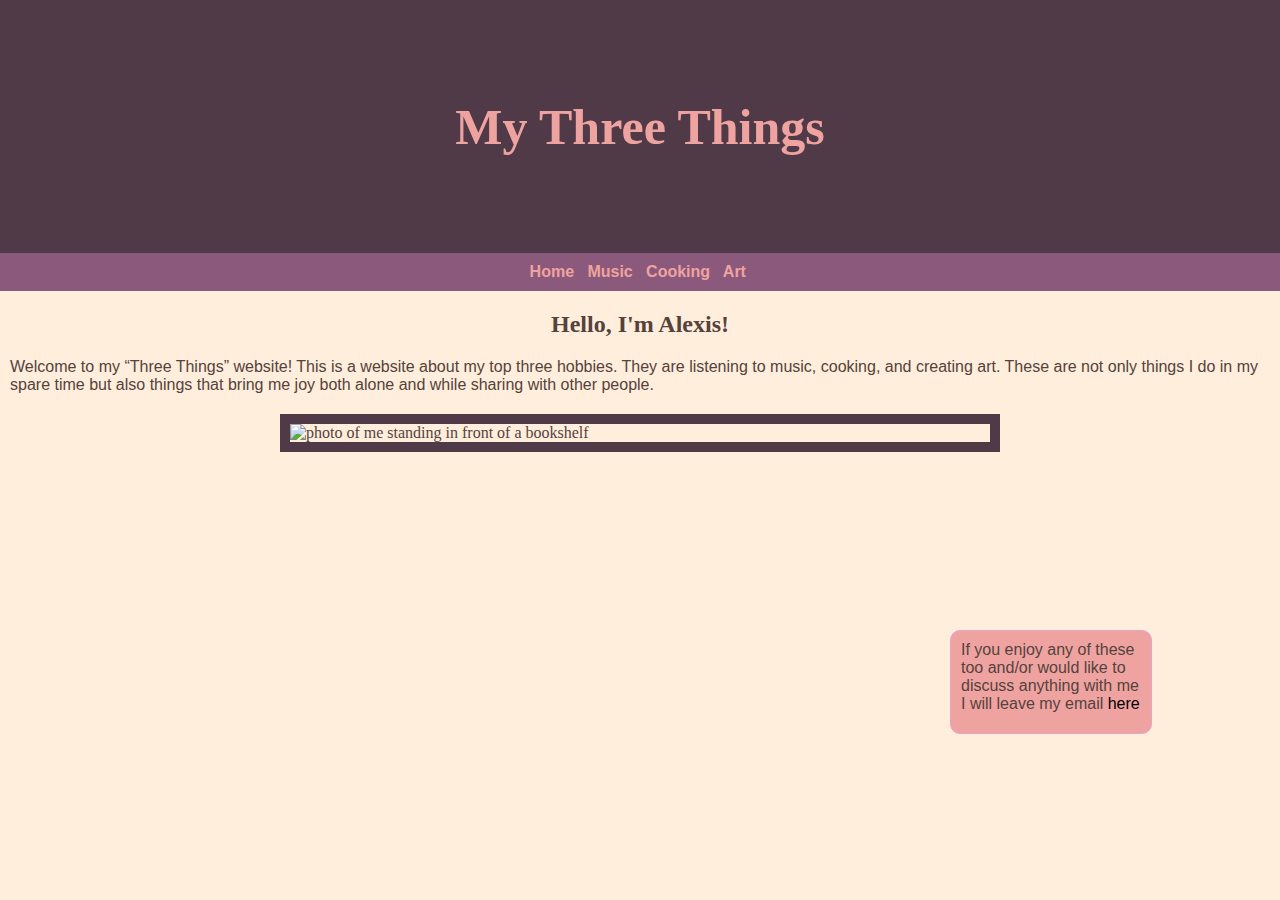
==== MyThreeThings/index.html @ ffa4c63c "Add files via upload" ====
<!DOCTYPE html>
<html>
		<head>	
			<title>My Three Things</title>
			<link rel="stylesheet" href="style.css">
		</head>
  
  
    <body>
      <div id="header">
        <h1>My Three Things</h1>
      </div> 
        
        
        <nav>
          <a href="index.html">Home</a> &nbsp; 
          <a href="music.html">Music</a> &nbsp; 
          <a href="cooking.html">Cooking</a> &nbsp; 
          <a href="art.html">Art</a>&nbsp
        </nav>
      
        <h2>Hello, I'm Alexis!</h2>
        
        <p>Welcome to my “Three Things” website! This is a website           about my top three hobbies. They are listening to music,             cooking, and creating art. These are not only things I do            in my spare time but also things that bring me joy both              alone and while sharing with other people. 
        </p>

      
      <div id=absolute>
        <p>If you enjoy any of these too and/or would like to discuss anything with me I will leave my email <a href="mailto:j.alexis.gray777@gmail.com" style="color:black">here</a></p>
      </div>
        <img src="/images/thisisme.jpg" alt="photo of me standing in front of a bookshelf">
    </body>
</html>
---- MyThreeThings/style.css ----
@media screen and (min-width: 768px){
  #absolute {
    position: absolute;
    width: 200px;
    right: 10%;
    top: 70%;
    
  }
}

body{
  background-color:#ffeedb;
  color:#55423d;
  margin: 0px;
}

img{
  display: block;
  margin-left: auto;
  margin-right: auto;
  height: 75%;
  width: 70%;
  justify-content: center;
  
  border: solid 10px #503a47;
  max-height: 750px;
  max-width: 700px;
}

#header{
  background-color:#503a47;
  color:#efa3a0;
  font-family: Georgia;
  font-size:25px;
  padding: 5%;
  text-align: center;
}

#absolute {
  position: right;
  background-color: #efa3a0;
  border: solid 1px #e6a3ca;
  border-radius: 10px;
}

nav{
  background-color: #8b597b;
  font-family: Arial;
  font-weight: bold;
  text-align: center;
  padding: 10px
}

a{
  text-decoration: none;
  color: #efa3a0;
}

h2{
  text-align: center;
}
p{
  font-family: arial;
  margin:10px;
  padding-bottom: 10px
}














/*body {
  background-color: #8b597b;
  padding-top: 5%;
  text-align: center;
}
#intro{
  background-color: #ffdec7;
  p{
    padding: 1%;
  background-color: #ffeedb;
  color: #493129;
  font-family: Arial;
  }
}

h1{
  font-family: Georgia, serif;
  font-size: 40px;
  color: #493129;
  padding: 50px;
}

*/
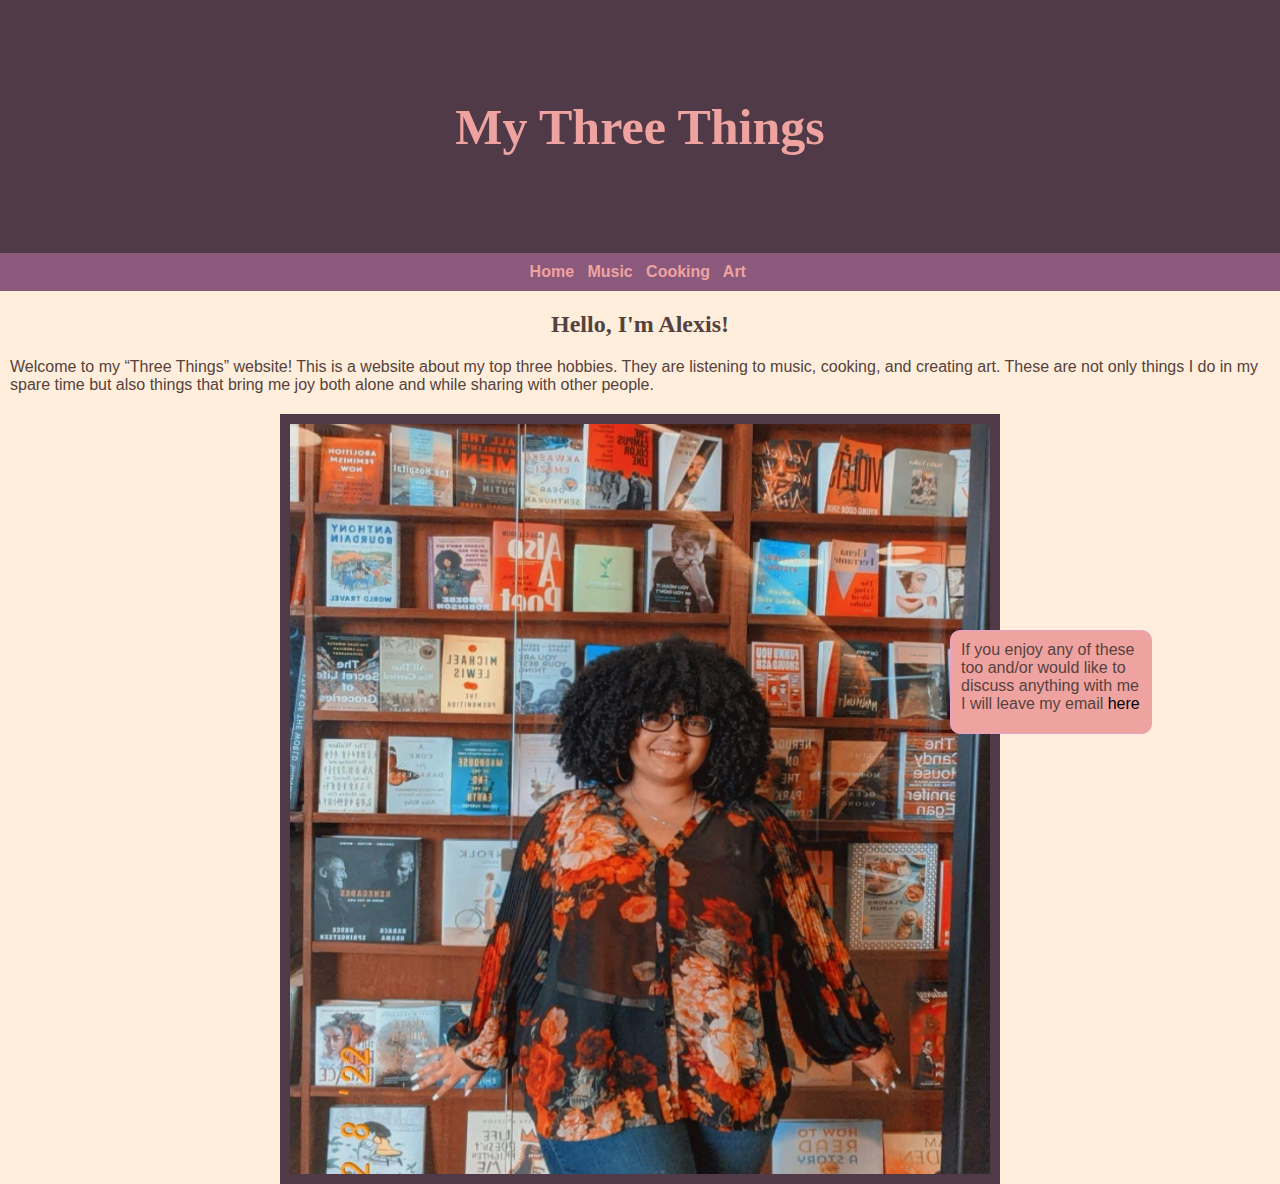
==== commit feaa71bd: "Update index.html" ====
--- a/MyThreeThings/index.html
+++ b/MyThreeThings/index.html
@@ -28,6 +28,6 @@
       <div id=absolute>
         <p>If you enjoy any of these too and/or would like to discuss anything with me I will leave my email <a href="mailto:j.alexis.gray777@gmail.com" style="color:black">here</a></p>
       </div>
-        <img src="/images/thisisme.jpg" alt="photo of me standing in front of a bookshelf">
+        <img src="images/thisisme.jpg" alt="photo of me standing in front of a bookshelf">
     </body>
-</html>+</html>
